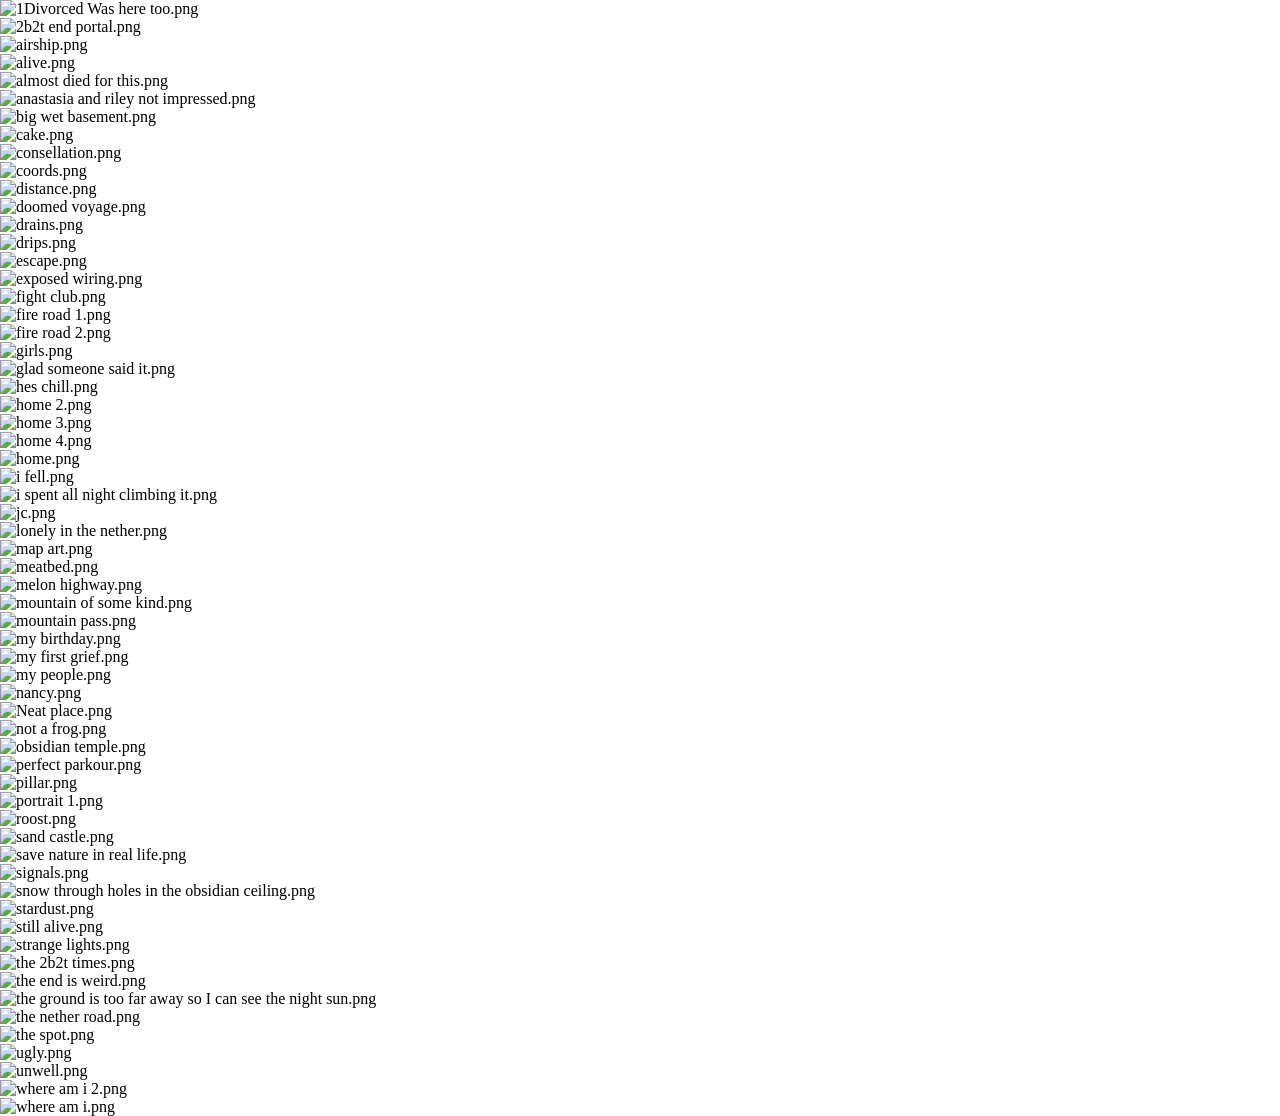
==== gallery.html @ 105a9064 "comit" ====
<!DOCTYPE html>
<html>
<head>
    <title>2b2t gallery</title>
    <style>
        body {
            margin: 0;
            padding: 0;
        }

        img {
            display: block;
            width: 100%;
            height: auto;
        }
    </style>
</head>
<body>

<img src="jondo3d_files/mc/1Divorced Was here too.png" alt="1Divorced Was here too.png">
<img src="jondo3d_files/mc/2b2t end portal.png" alt="2b2t end portal.png">
<img src="jondo3d_files/mc/airship.png" alt="airship.png">
<img src="jondo3d_files/mc/alive.png" alt="alive.png">
<img src="jondo3d_files/mc/almost died for this.png" alt="almost died for this.png">
<img src="jondo3d_files/mc/anastasia and riley not impressed.png" alt="anastasia and riley not impressed.png">
<img src="jondo3d_files/mc/big wet basement.png" alt="big wet basement.png">
<img src="jondo3d_files/mc/cake.png" alt="cake.png">
<img src="jondo3d_files/mc/consellation.png" alt="consellation.png">
<img src="jondo3d_files/mc/coords.png" alt="coords.png">
<img src="jondo3d_files/mc/distance.png" alt="distance.png">
<img src="jondo3d_files/mc/doomed voyage.png" alt="doomed voyage.png">
<img src="jondo3d_files/mc/drains.png" alt="drains.png">
<img src="jondo3d_files/mc/drips.png" alt="drips.png">
<img src="jondo3d_files/mc/escape.png" alt="escape.png">
<img src="jondo3d_files/mc/exposed wiring.png" alt="exposed wiring.png">
<img src="jondo3d_files/mc/fight club.png" alt="fight club.png">
<img src="jondo3d_files/mc/fire road 1.png" alt="fire road 1.png">
<img src="jondo3d_files/mc/fire road 2.png" alt="fire road 2.png">
<img src="jondo3d_files/mc/girls.png" alt="girls.png">
<img src="jondo3d_files/mc/glad someone said it.png" alt="glad someone said it.png">
<img src="jondo3d_files/mc/hes chill.png" alt="hes chill.png">
<img src="jondo3d_files/mc/home 2.png" alt="home 2.png">
<img src="jondo3d_files/mc/home 3.png" alt="home 3.png">
<img src="jondo3d_files/mc/home 4.png" alt="home 4.png">
<img src="jondo3d_files/mc/home.png" alt="home.png">
<img src="jondo3d_files/mc/i fell.png" alt="i fell.png">
<img src="jondo3d_files/mc/i spent all night climbing it.png" alt="i spent all night climbing it.png">
<img src="jondo3d_files/mc/jc.png" alt="jc.png">
<img src="jondo3d_files/mc/lonely in the nether.png" alt="lonely in the nether.png">
<img src="jondo3d_files/mc/map art.png" alt="map art.png">
<img src="jondo3d_files/mc/meatbed.png" alt="meatbed.png">
<img src="jondo3d_files/mc/melon highway.png" alt="melon highway.png">
<img src="jondo3d_files/mc/mountain of some kind.png" alt="mountain of some kind.png">
<img src="jondo3d_files/mc/mountain pass.png" alt="mountain pass.png">
<img src="jondo3d_files/mc/my birthday.png" alt="my birthday.png">
<img src="jondo3d_files/mc/my first grief.png" alt="my first grief.png">
<img src="jondo3d_files/mc/my people.png" alt="my people.png">
<img src="jondo3d_files/mc/nancy.png" alt="nancy.png">
<img src="jondo3d_files/mc/Neat place.png" alt="Neat place.png">
<img src="jondo3d_files/mc/not a frog.png" alt="not a frog.png">
<img src="jondo3d_files/mc/obsidian temple.png" alt="obsidian temple.png">
<img src="jondo3d_files/mc/perfect parkour.png" alt="perfect parkour.png">
<img src="jondo3d_files/mc/pillar.png" alt="pillar.png">
<img src="jondo3d_files/mc/portrait 1.png" alt="portrait 1.png">
<img src="jondo3d_files/mc/roost.png" alt="roost.png">
<img src="jondo3d_files/mc/sand castle.png" alt="sand castle.png">
<img src="jondo3d_files/mc/save nature in real life.png" alt="save nature in real life.png">
<img src="jondo3d_files/mc/signals.png" alt="signals.png">
<img src="jondo3d_files/mc/snow through holes in the obsidian ceiling.png" alt="snow through holes in the obsidian ceiling.png">
<img src="jondo3d_files/mc/stardust.png" alt="stardust.png">
<img src="jondo3d_files/mc/still alive.png" alt="still alive.png">
<img src="jondo3d_files/mc/strange lights.png" alt="strange lights.png">
<img src="jondo3d_files/mc/the 2b2t times.png" alt="the 2b2t times.png">
<img src="jondo3d_files/mc/the end is weird.png" alt="the end is weird.png">
<img src="jondo3d_files/mc/the ground is too far away so I can see the night sun.png" alt="the ground is too far away so I can see the night sun.png">
<img src="jondo3d_files/mc/the nether road.png" alt="the nether road.png">
<img src="jondo3d_files/mc/the spot.png" alt="the spot.png">
<img src="jondo3d_files/mc/ugly.png" alt="ugly.png">
<img src="jondo3d_files/mc/unwell.png" alt="unwell.png">
<img src="jondo3d_files/mc/where am i 2.png" alt="where am i 2.png">
<img src="jondo3d_files/mc/where am i.png" alt="where am i.png">

</body>
</html>
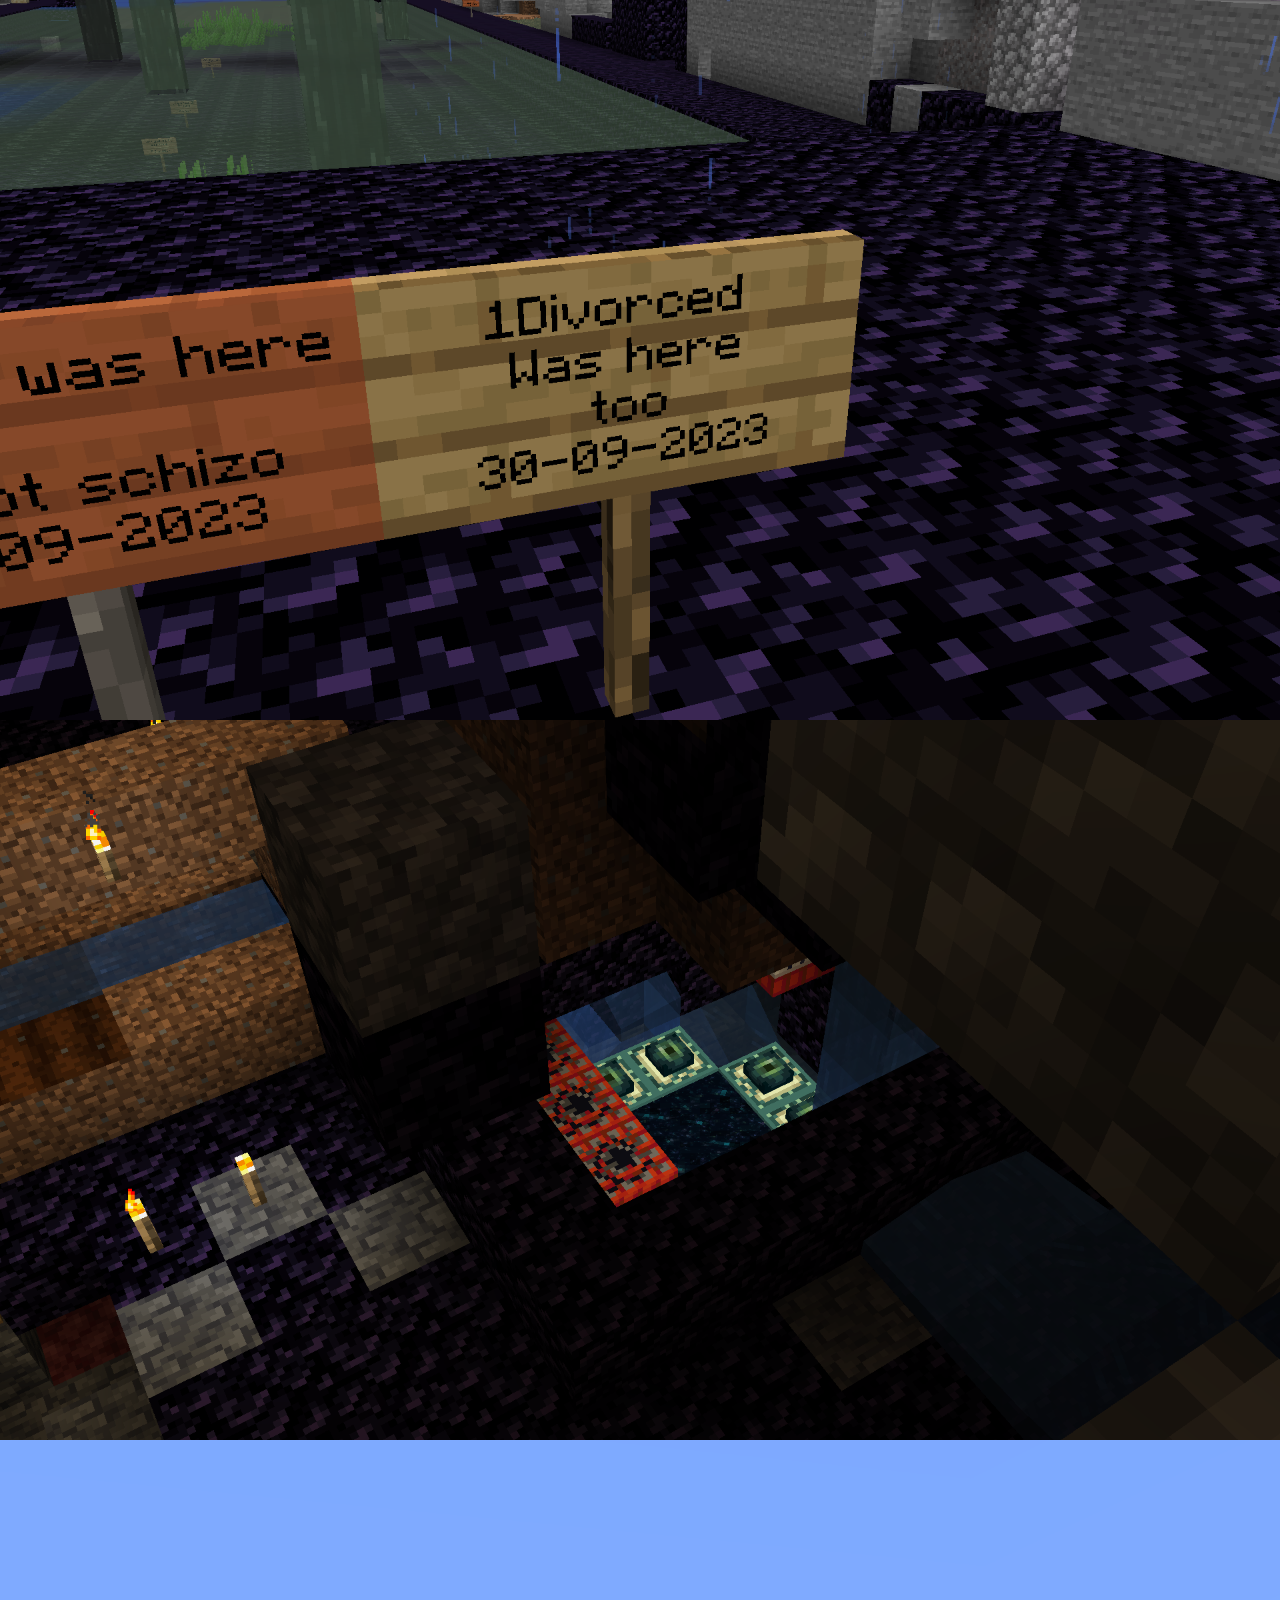
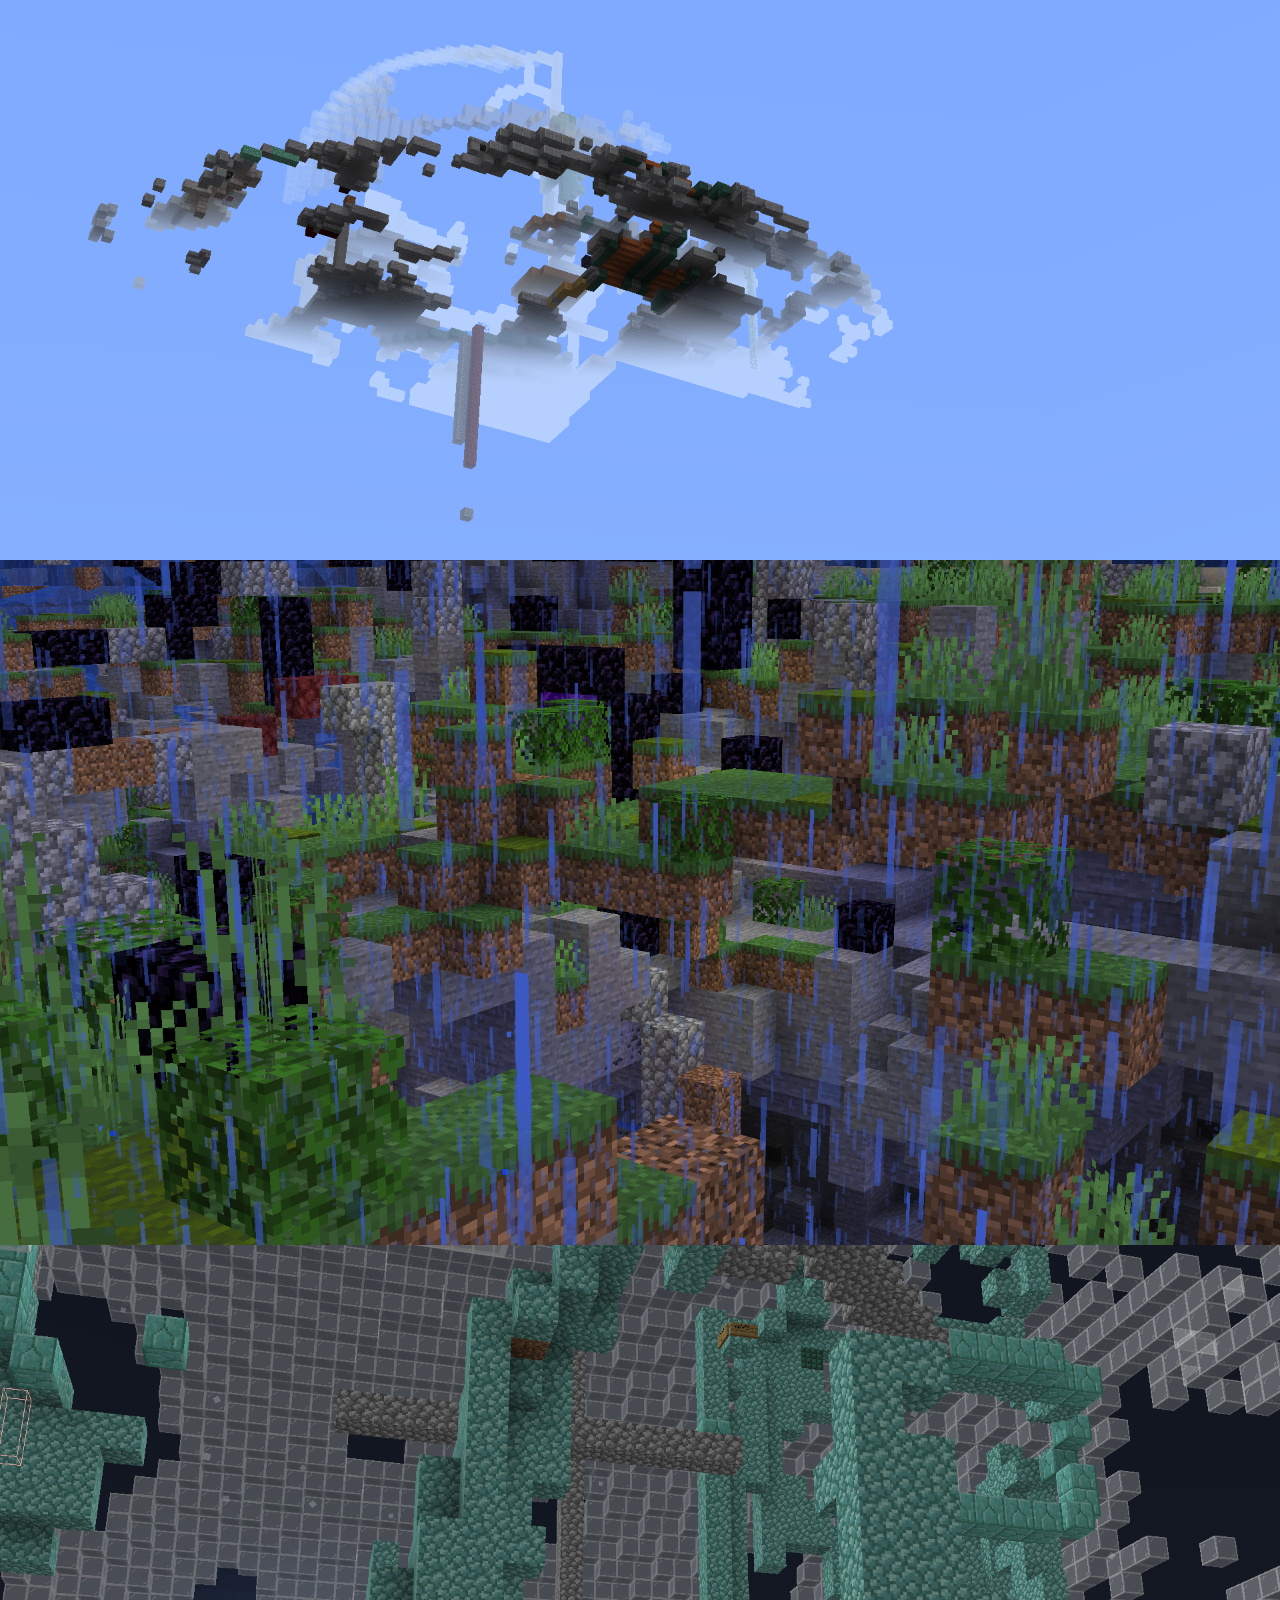
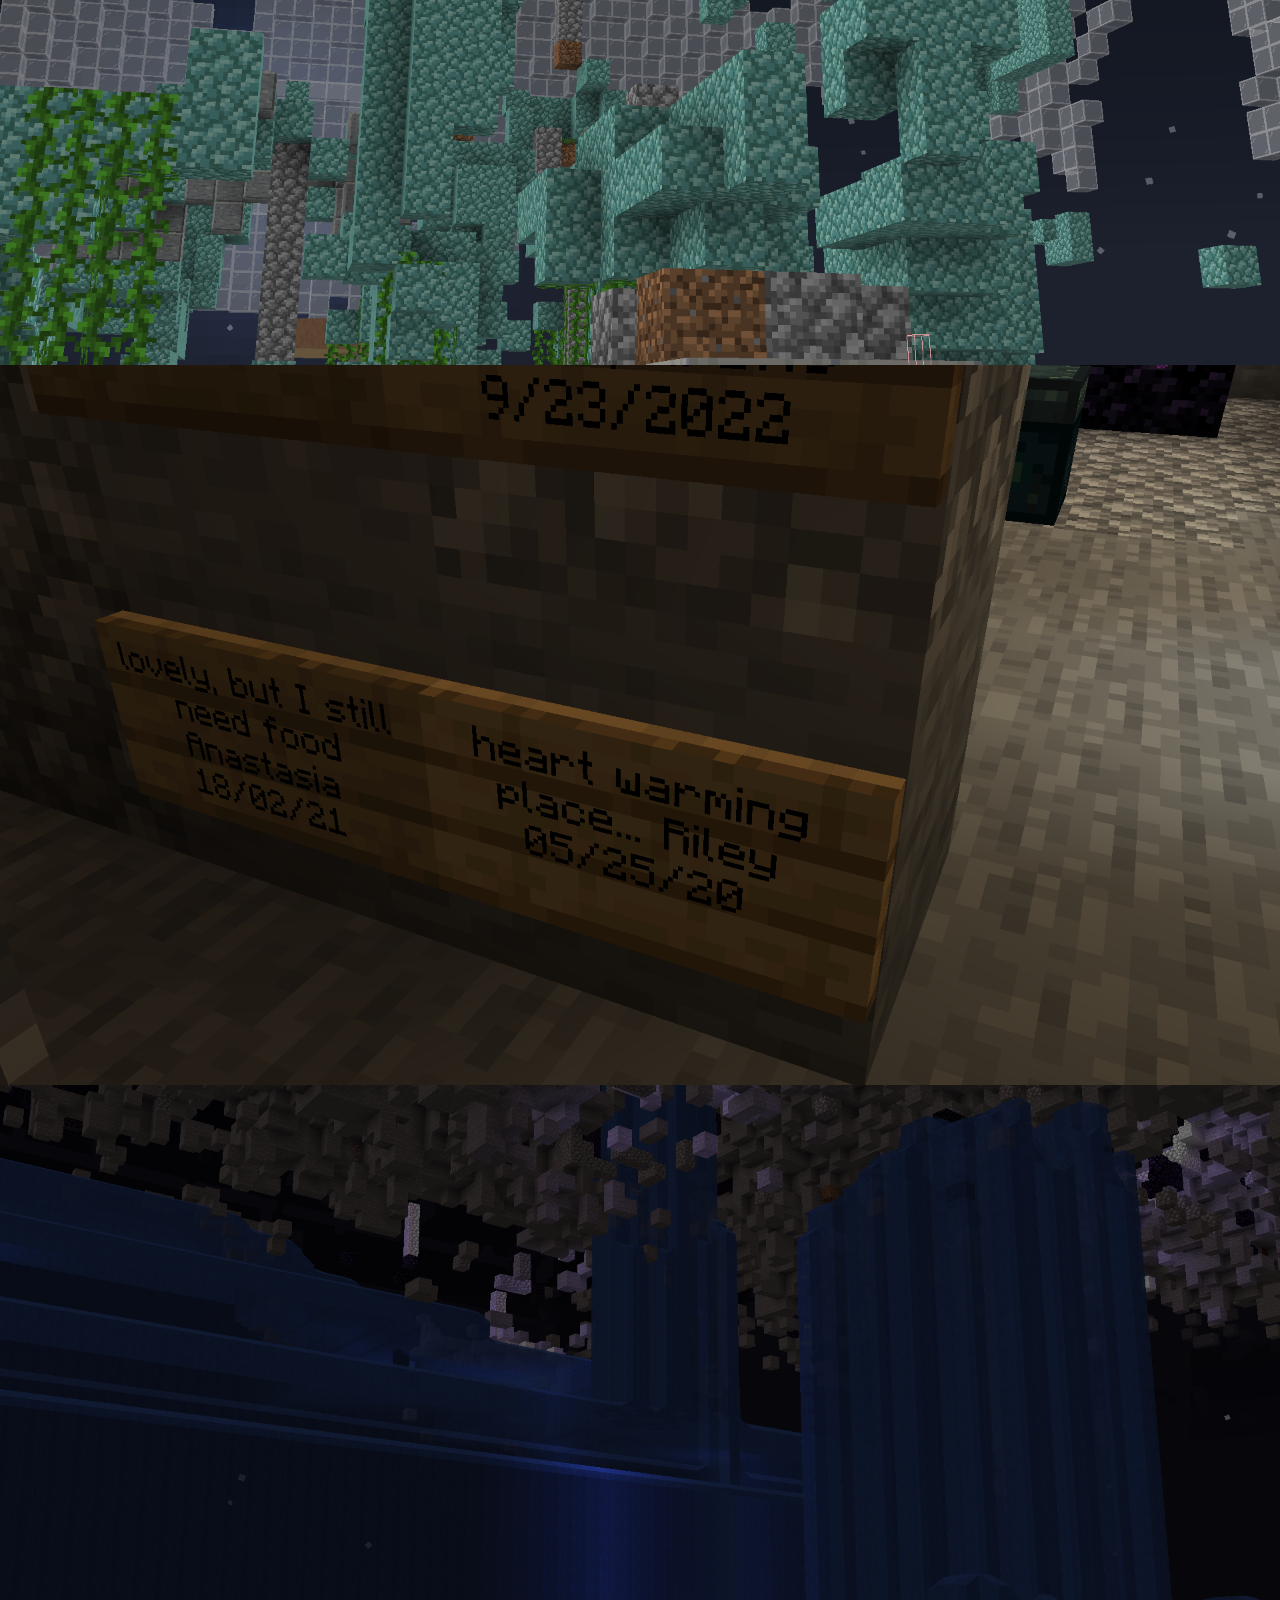
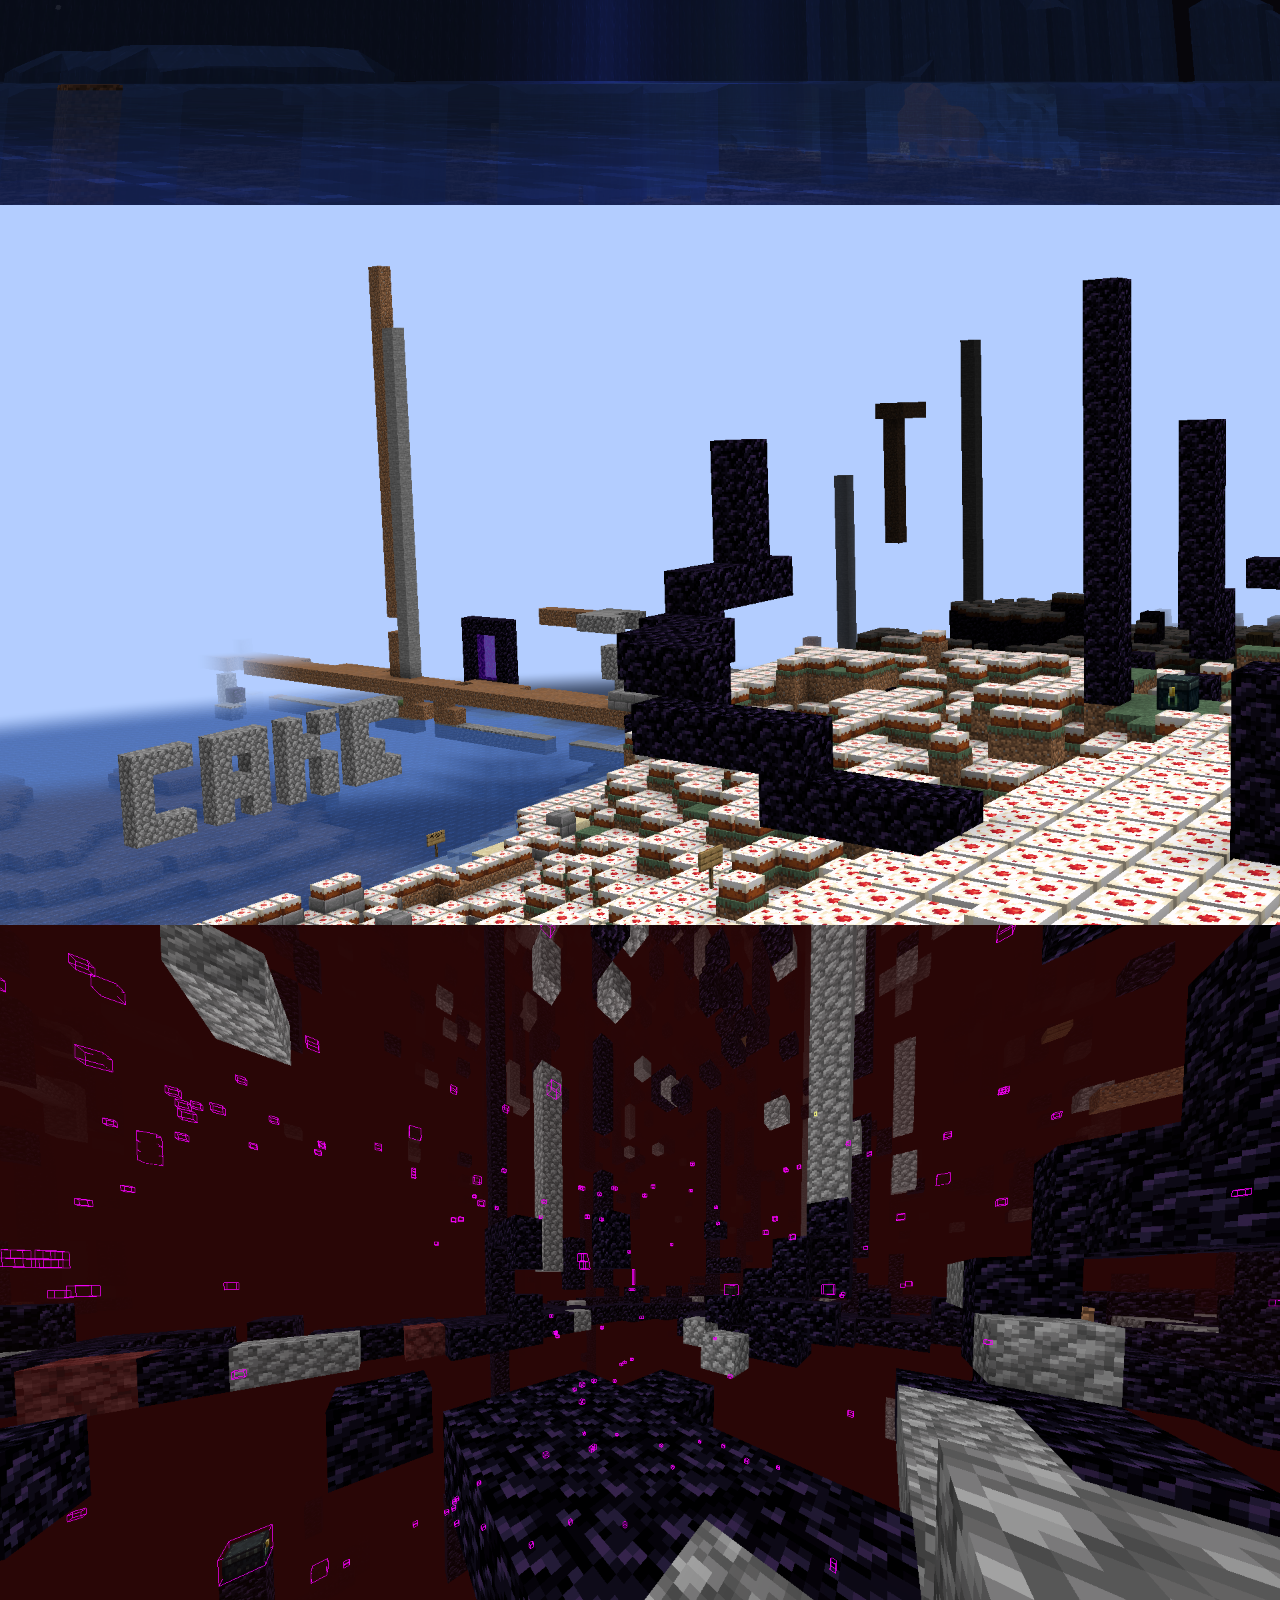
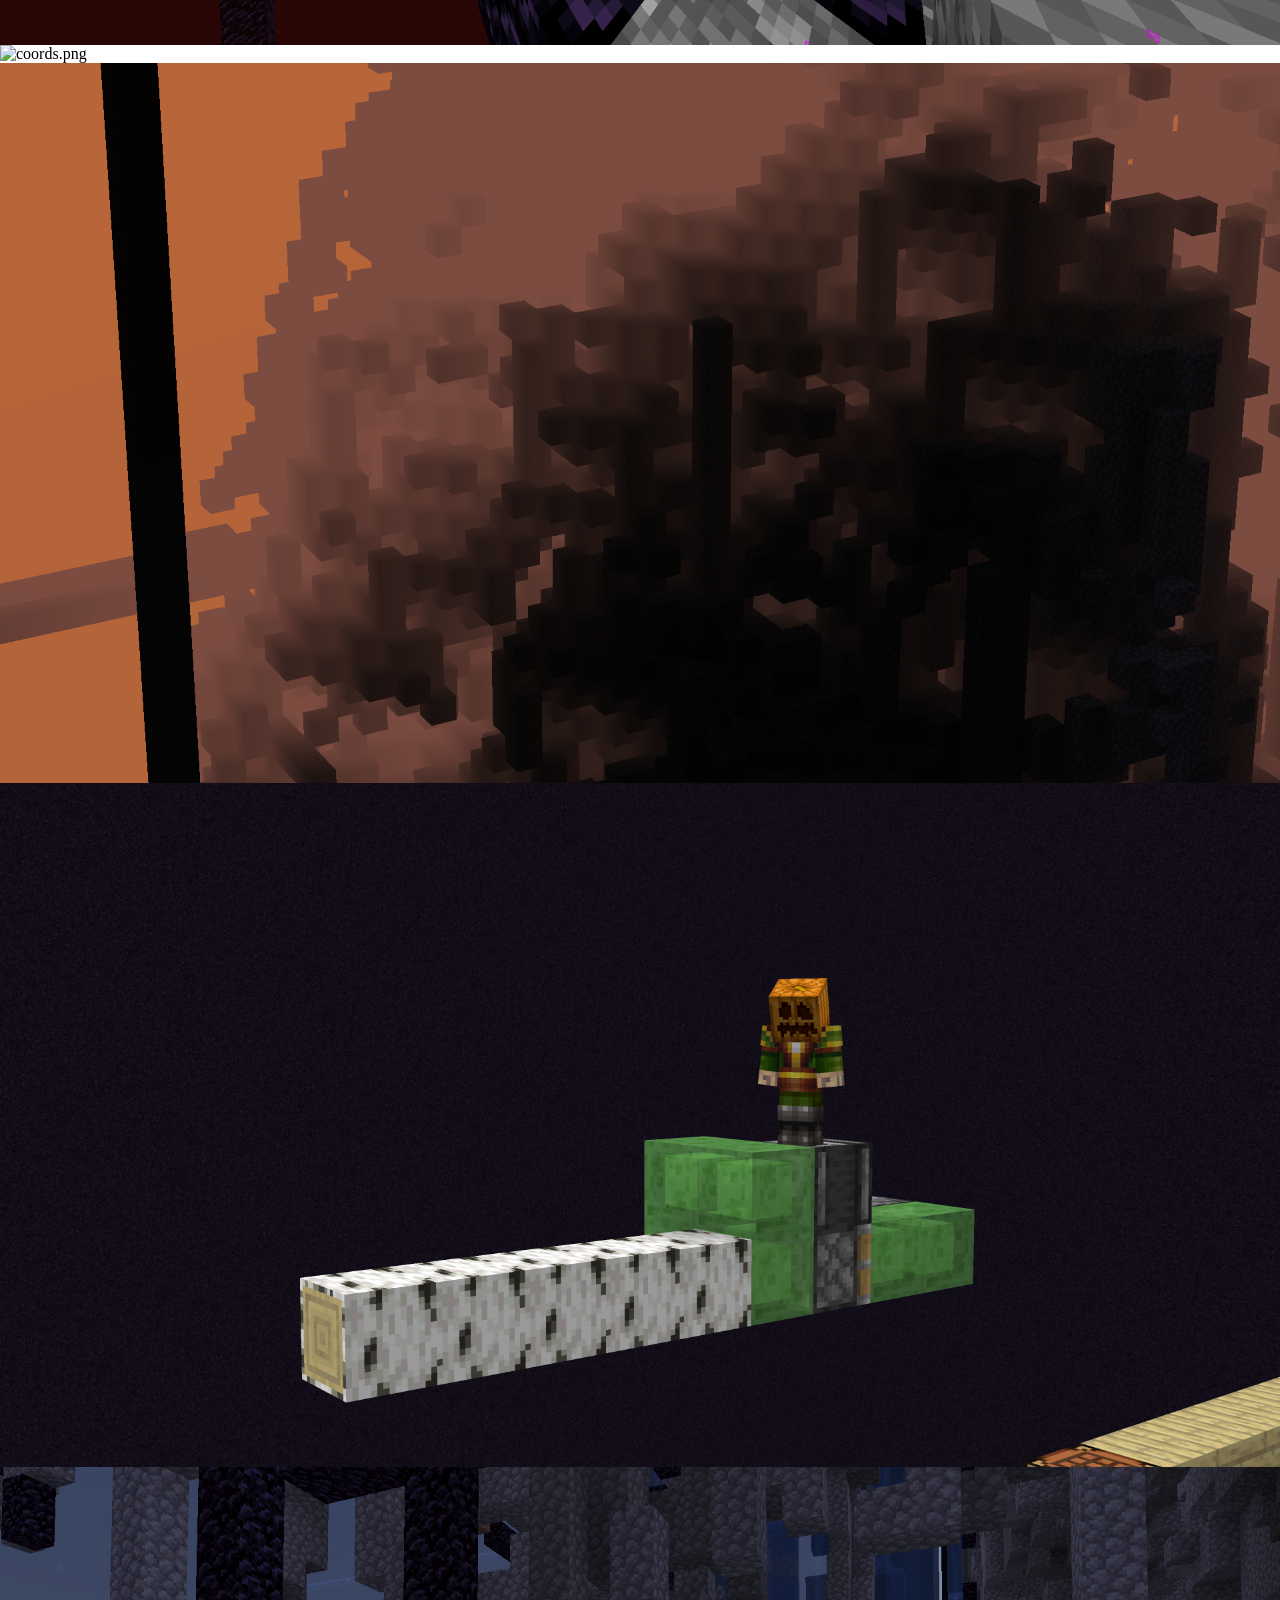
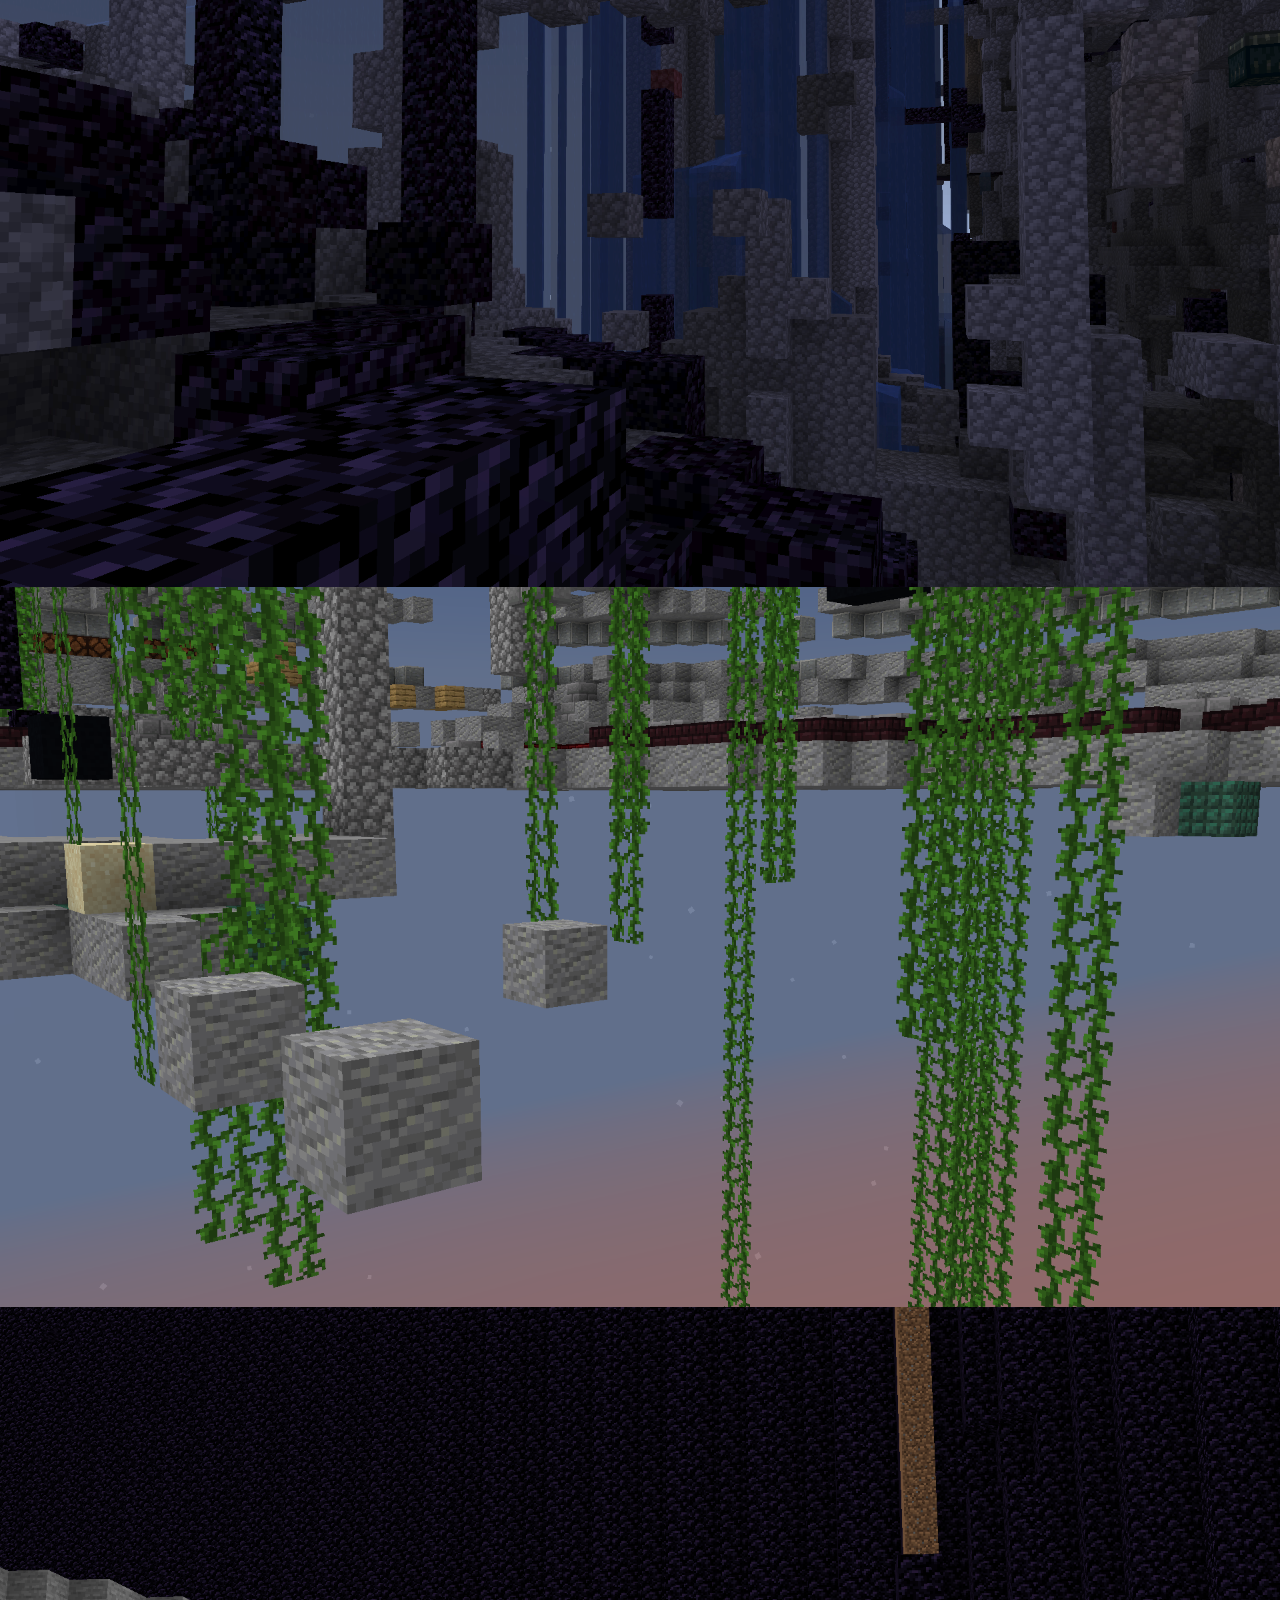
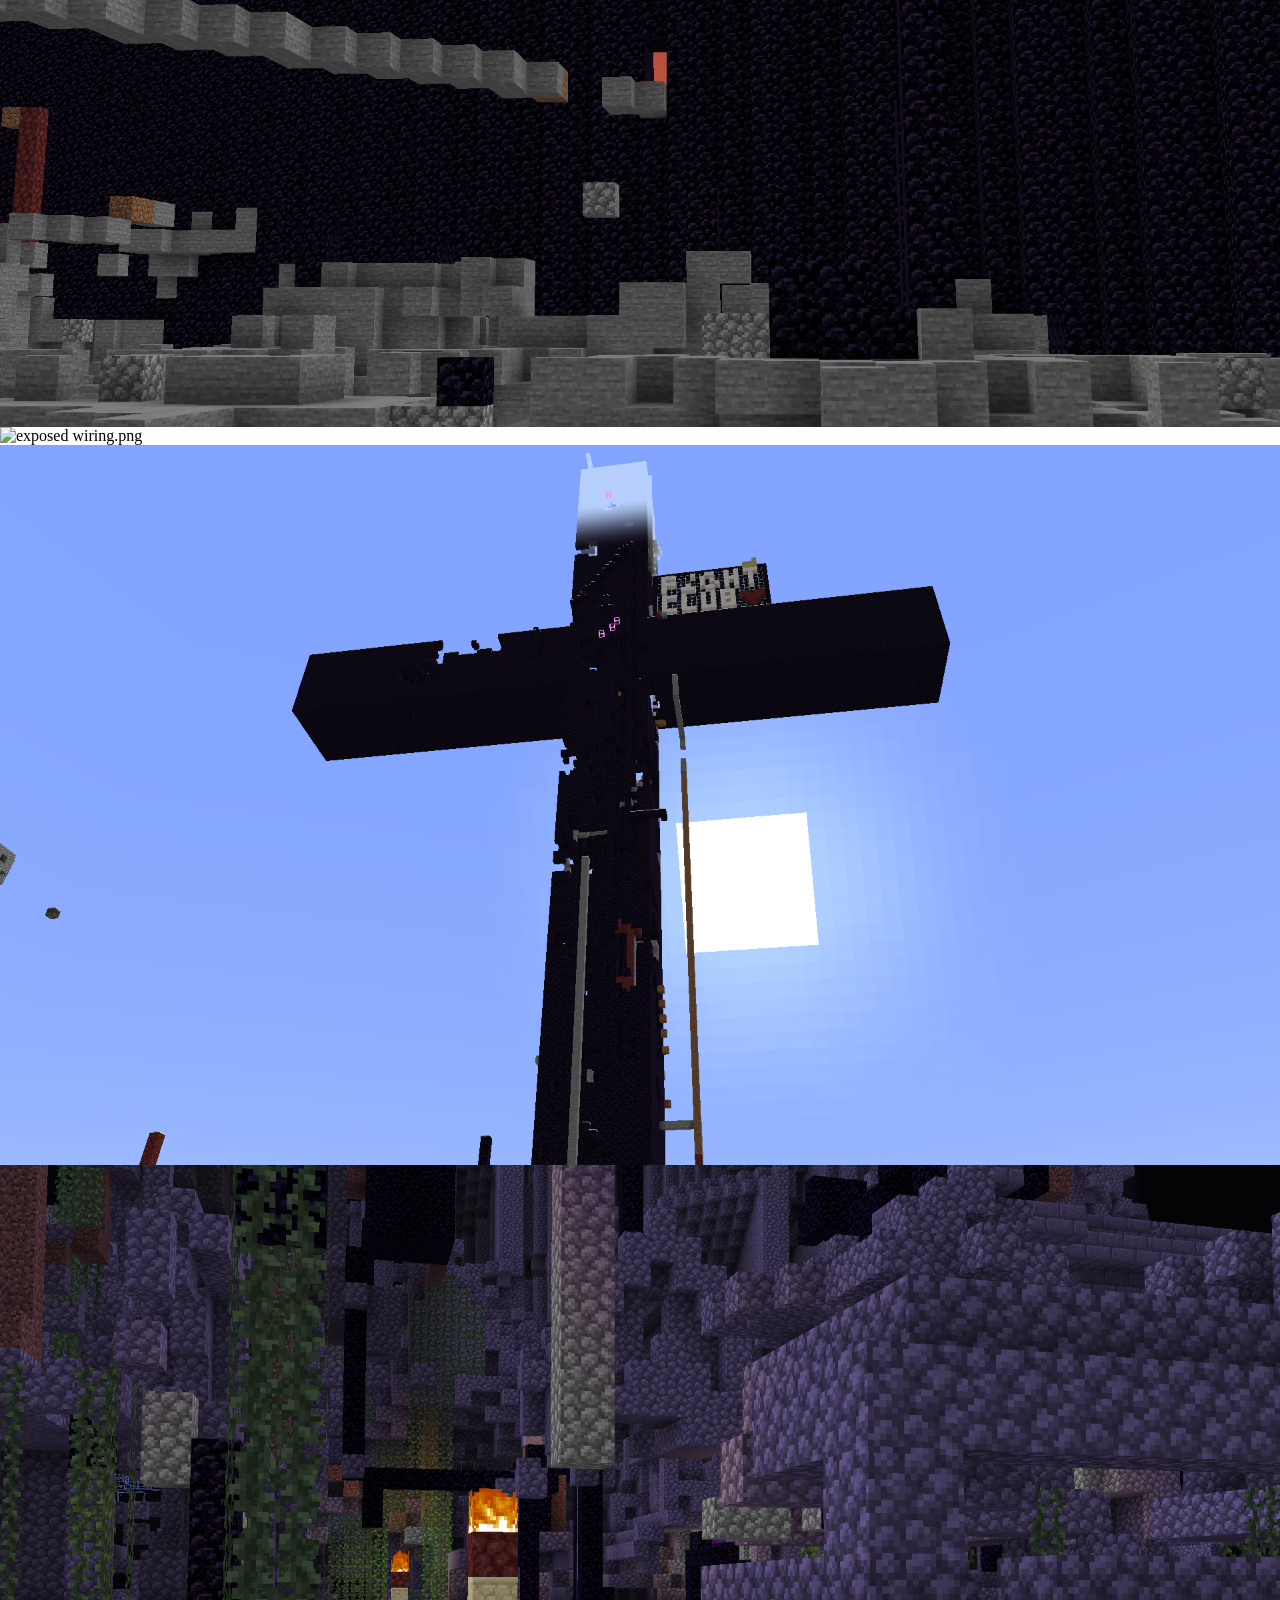
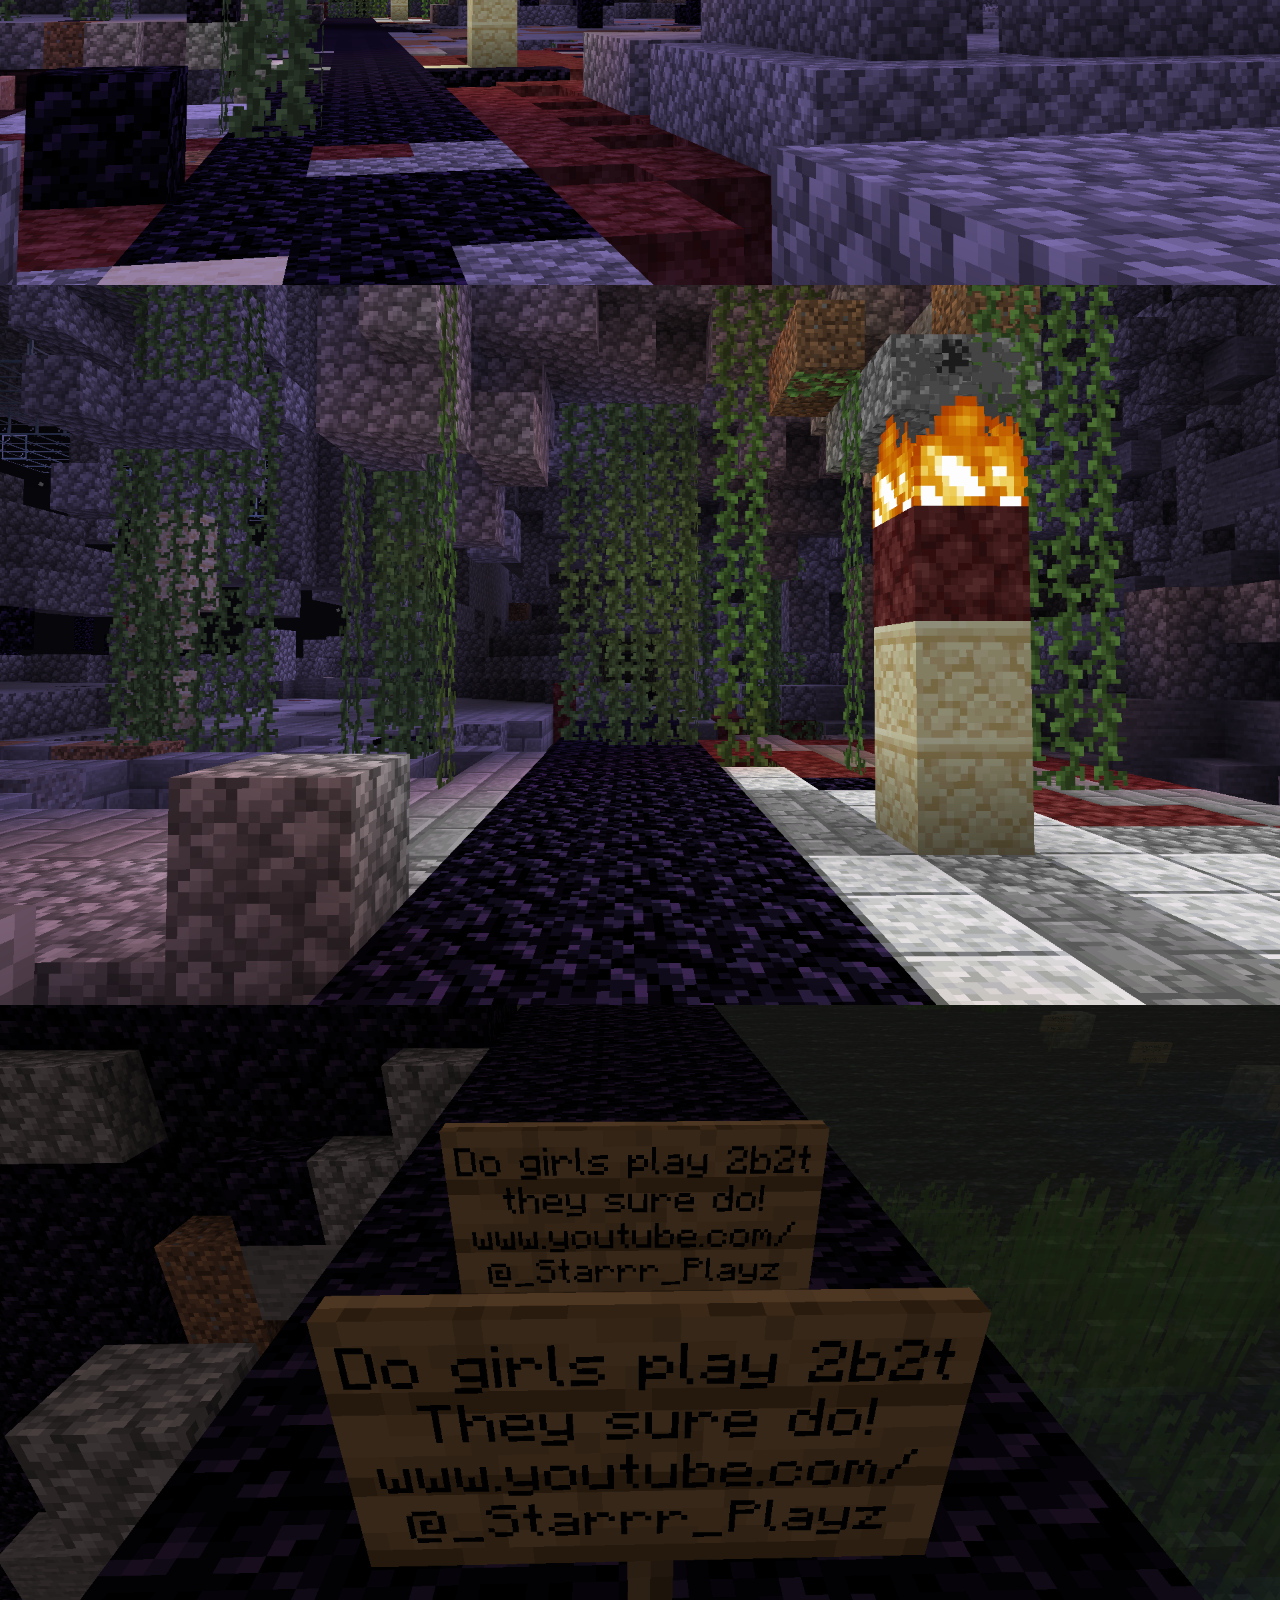
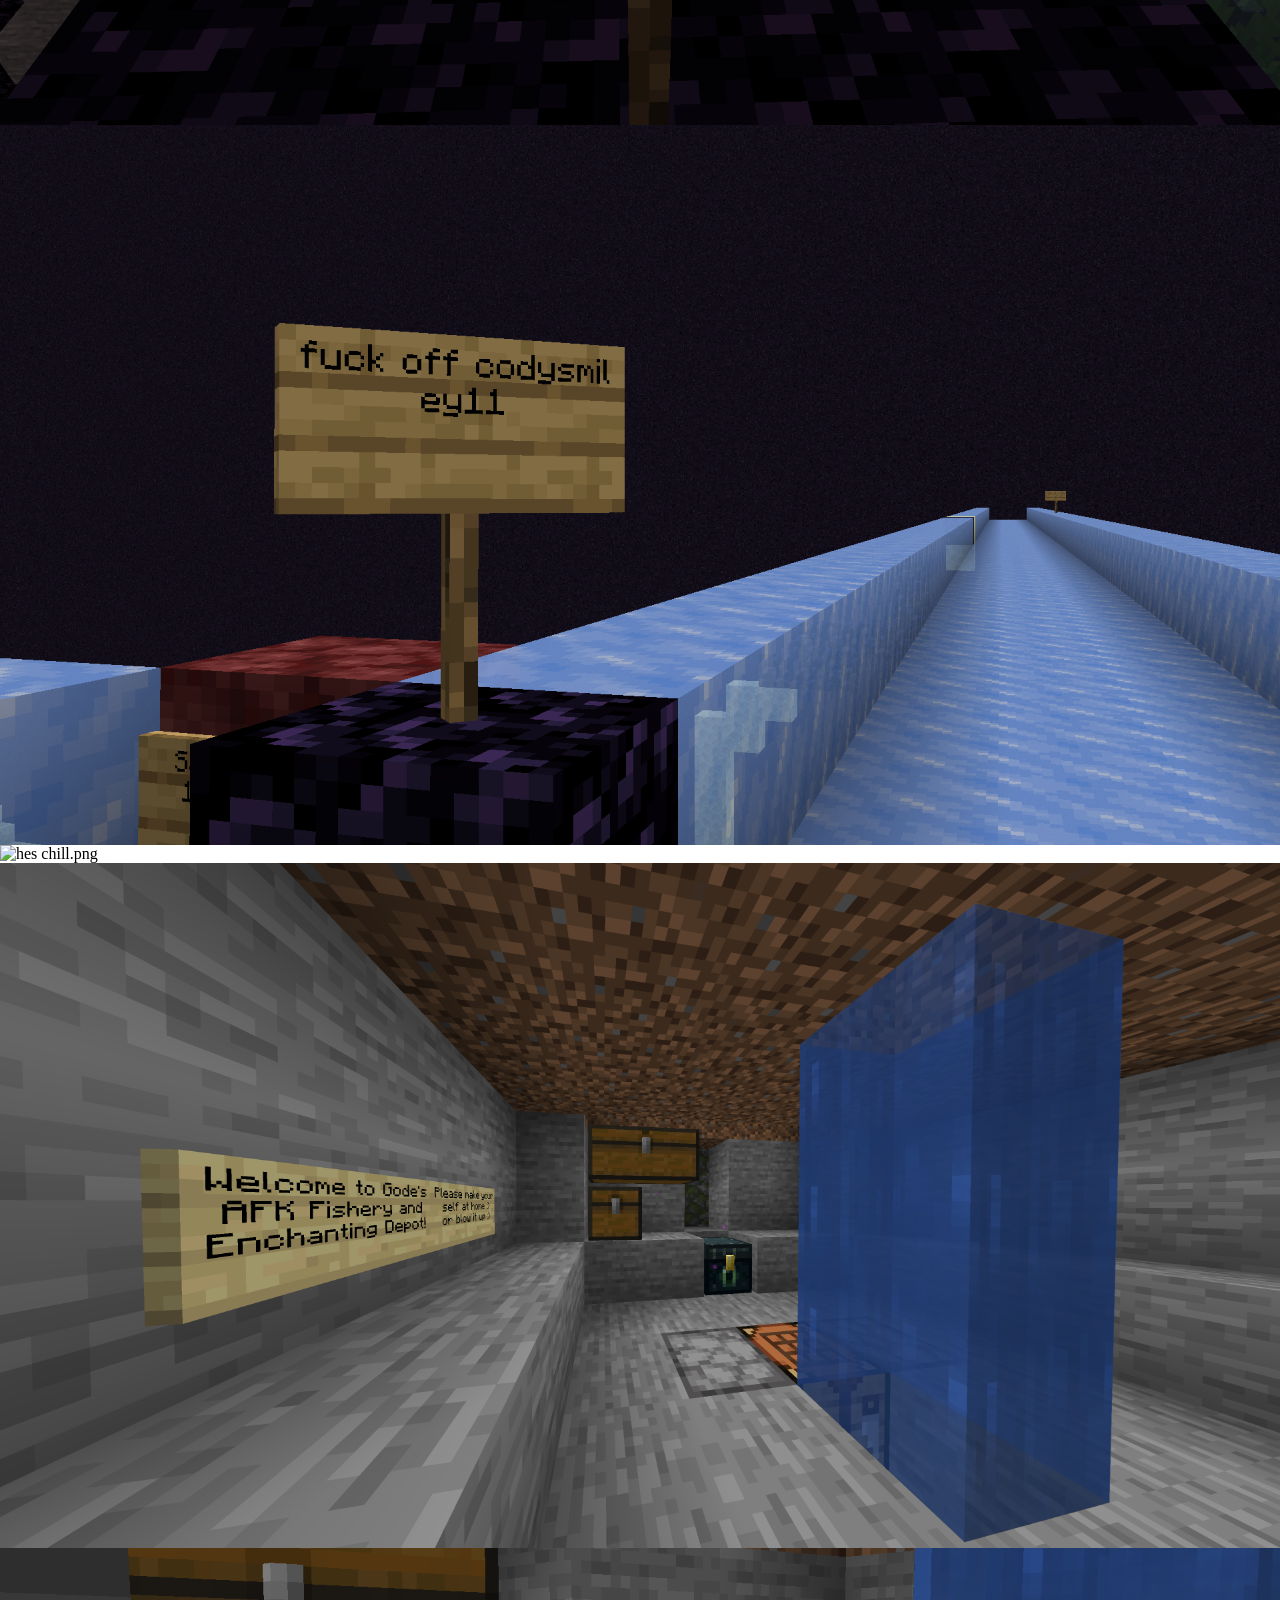
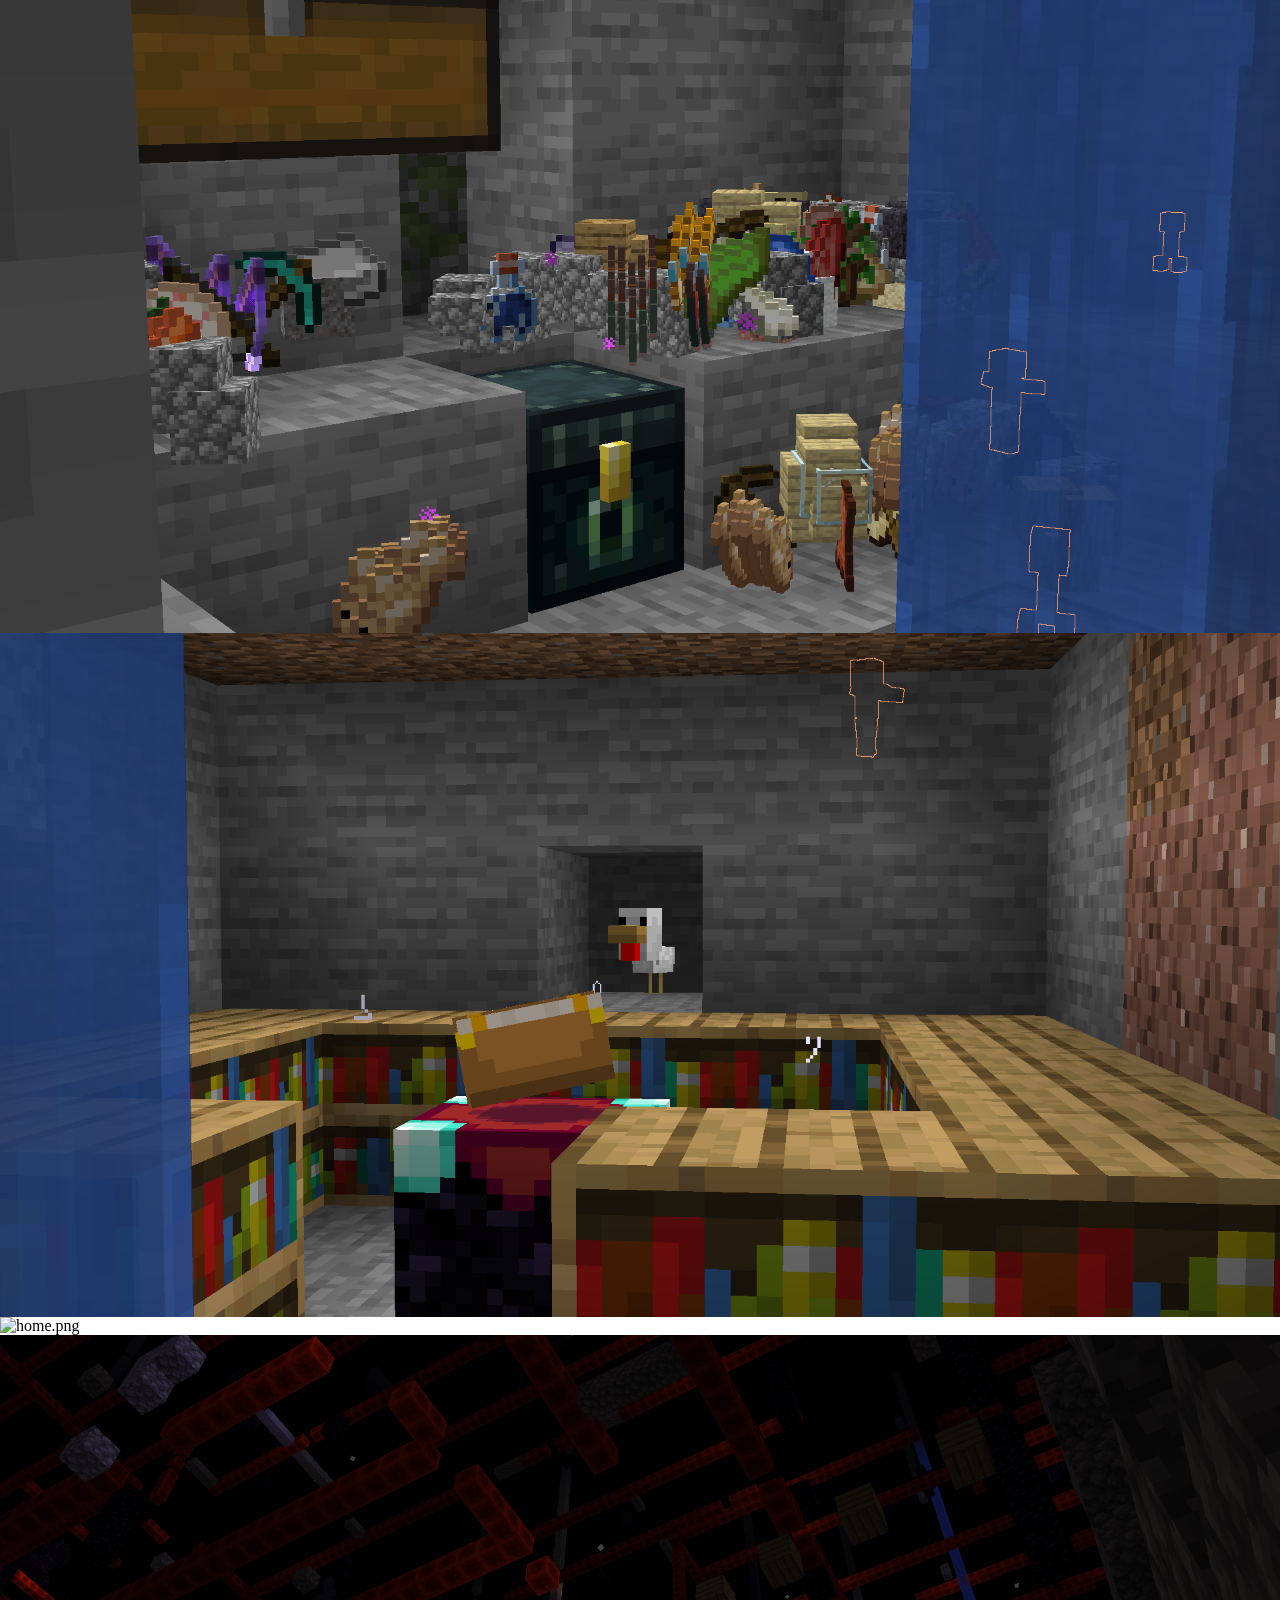
==== commit 3b713621: "sdf" ====
--- a/gallery.html
+++ b/gallery.html
@@ -17,68 +17,68 @@
 </head>
 <body>
 
-<img src="jondo3d_files/mc/1Divorced Was here too.png" alt="1Divorced Was here too.png">
-<img src="jondo3d_files/mc/2b2t end portal.png" alt="2b2t end portal.png">
-<img src="jondo3d_files/mc/airship.png" alt="airship.png">
-<img src="jondo3d_files/mc/alive.png" alt="alive.png">
-<img src="jondo3d_files/mc/almost died for this.png" alt="almost died for this.png">
-<img src="jondo3d_files/mc/anastasia and riley not impressed.png" alt="anastasia and riley not impressed.png">
-<img src="jondo3d_files/mc/big wet basement.png" alt="big wet basement.png">
-<img src="jondo3d_files/mc/cake.png" alt="cake.png">
-<img src="jondo3d_files/mc/consellation.png" alt="consellation.png">
-<img src="jondo3d_files/mc/coords.png" alt="coords.png">
-<img src="jondo3d_files/mc/distance.png" alt="distance.png">
-<img src="jondo3d_files/mc/doomed voyage.png" alt="doomed voyage.png">
-<img src="jondo3d_files/mc/drains.png" alt="drains.png">
-<img src="jondo3d_files/mc/drips.png" alt="drips.png">
-<img src="jondo3d_files/mc/escape.png" alt="escape.png">
-<img src="jondo3d_files/mc/exposed wiring.png" alt="exposed wiring.png">
-<img src="jondo3d_files/mc/fight club.png" alt="fight club.png">
-<img src="jondo3d_files/mc/fire road 1.png" alt="fire road 1.png">
-<img src="jondo3d_files/mc/fire road 2.png" alt="fire road 2.png">
-<img src="jondo3d_files/mc/girls.png" alt="girls.png">
-<img src="jondo3d_files/mc/glad someone said it.png" alt="glad someone said it.png">
-<img src="jondo3d_files/mc/hes chill.png" alt="hes chill.png">
-<img src="jondo3d_files/mc/home 2.png" alt="home 2.png">
-<img src="jondo3d_files/mc/home 3.png" alt="home 3.png">
-<img src="jondo3d_files/mc/home 4.png" alt="home 4.png">
-<img src="jondo3d_files/mc/home.png" alt="home.png">
-<img src="jondo3d_files/mc/i fell.png" alt="i fell.png">
-<img src="jondo3d_files/mc/i spent all night climbing it.png" alt="i spent all night climbing it.png">
-<img src="jondo3d_files/mc/jc.png" alt="jc.png">
-<img src="jondo3d_files/mc/lonely in the nether.png" alt="lonely in the nether.png">
-<img src="jondo3d_files/mc/map art.png" alt="map art.png">
-<img src="jondo3d_files/mc/meatbed.png" alt="meatbed.png">
-<img src="jondo3d_files/mc/melon highway.png" alt="melon highway.png">
-<img src="jondo3d_files/mc/mountain of some kind.png" alt="mountain of some kind.png">
-<img src="jondo3d_files/mc/mountain pass.png" alt="mountain pass.png">
-<img src="jondo3d_files/mc/my birthday.png" alt="my birthday.png">
-<img src="jondo3d_files/mc/my first grief.png" alt="my first grief.png">
-<img src="jondo3d_files/mc/my people.png" alt="my people.png">
-<img src="jondo3d_files/mc/nancy.png" alt="nancy.png">
-<img src="jondo3d_files/mc/Neat place.png" alt="Neat place.png">
-<img src="jondo3d_files/mc/not a frog.png" alt="not a frog.png">
-<img src="jondo3d_files/mc/obsidian temple.png" alt="obsidian temple.png">
-<img src="jondo3d_files/mc/perfect parkour.png" alt="perfect parkour.png">
-<img src="jondo3d_files/mc/pillar.png" alt="pillar.png">
-<img src="jondo3d_files/mc/portrait 1.png" alt="portrait 1.png">
-<img src="jondo3d_files/mc/roost.png" alt="roost.png">
-<img src="jondo3d_files/mc/sand castle.png" alt="sand castle.png">
-<img src="jondo3d_files/mc/save nature in real life.png" alt="save nature in real life.png">
-<img src="jondo3d_files/mc/signals.png" alt="signals.png">
-<img src="jondo3d_files/mc/snow through holes in the obsidian ceiling.png" alt="snow through holes in the obsidian ceiling.png">
-<img src="jondo3d_files/mc/stardust.png" alt="stardust.png">
-<img src="jondo3d_files/mc/still alive.png" alt="still alive.png">
-<img src="jondo3d_files/mc/strange lights.png" alt="strange lights.png">
-<img src="jondo3d_files/mc/the 2b2t times.png" alt="the 2b2t times.png">
-<img src="jondo3d_files/mc/the end is weird.png" alt="the end is weird.png">
-<img src="jondo3d_files/mc/the ground is too far away so I can see the night sun.png" alt="the ground is too far away so I can see the night sun.png">
-<img src="jondo3d_files/mc/the nether road.png" alt="the nether road.png">
-<img src="jondo3d_files/mc/the spot.png" alt="the spot.png">
-<img src="jondo3d_files/mc/ugly.png" alt="ugly.png">
-<img src="jondo3d_files/mc/unwell.png" alt="unwell.png">
-<img src="jondo3d_files/mc/where am i 2.png" alt="where am i 2.png">
-<img src="jondo3d_files/mc/where am i.png" alt="where am i.png">
+<img src="files/mc/1Divorced Was here too.png" alt="1Divorced Was here too.png">
+<img src="files/mc/2b2t end portal.png" alt="2b2t end portal.png">
+<img src="files/mc/airship.png" alt="airship.png">
+<img src="files/mc/alive.png" alt="alive.png">
+<img src="files/mc/almost died for this.png" alt="almost died for this.png">
+<img src="files/mc/anastasia and riley not impressed.png" alt="anastasia and riley not impressed.png">
+<img src="files/mc/big wet basement.png" alt="big wet basement.png">
+<img src="files/mc/cake.png" alt="cake.png">
+<img src="files/mc/consellation.png" alt="consellation.png">
+<img src="files/mc/coords.png" alt="coords.png">
+<img src="files/mc/distance.png" alt="distance.png">
+<img src="files/mc/doomed voyage.png" alt="doomed voyage.png">
+<img src="files/mc/drains.png" alt="drains.png">
+<img src="files/mc/drips.png" alt="drips.png">
+<img src="files/mc/escape.png" alt="escape.png">
+<img src="files/mc/exposed wiring.png" alt="exposed wiring.png">
+<img src="files/mc/fight club.png" alt="fight club.png">
+<img src="files/mc/fire road 1.png" alt="fire road 1.png">
+<img src="files/mc/fire road 2.png" alt="fire road 2.png">
+<img src="files/mc/girls.png" alt="girls.png">
+<img src="files/mc/glad someone said it.png" alt="glad someone said it.png">
+<img src="files/mc/hes chill.png" alt="hes chill.png">
+<img src="files/mc/home 2.png" alt="home 2.png">
+<img src="files/mc/home 3.png" alt="home 3.png">
+<img src="files/mc/home 4.png" alt="home 4.png">
+<img src="files/mc/home.png" alt="home.png">
+<img src="files/mc/i fell.png" alt="i fell.png">
+<img src="files/mc/i spent all night climbing it.png" alt="i spent all night climbing it.png">
+<img src="files/mc/jc.png" alt="jc.png">
+<img src="files/mc/lonely in the nether.png" alt="lonely in the nether.png">
+<img src="files/mc/map art.png" alt="map art.png">
+<img src="files/mc/meatbed.png" alt="meatbed.png">
+<img src="files/mc/melon highway.png" alt="melon highway.png">
+<img src="files/mc/mountain of some kind.png" alt="mountain of some kind.png">
+<img src="files/mc/mountain pass.png" alt="mountain pass.png">
+<img src="files/mc/my birthday.png" alt="my birthday.png">
+<img src="files/mc/my first grief.png" alt="my first grief.png">
+<img src="files/mc/my people.png" alt="my people.png">
+<img src="files/mc/nancy.png" alt="nancy.png">
+<img src="files/mc/Neat place.png" alt="Neat place.png">
+<img src="files/mc/not a frog.png" alt="not a frog.png">
+<img src="files/mc/obsidian temple.png" alt="obsidian temple.png">
+<img src="files/mc/perfect parkour.png" alt="perfect parkour.png">
+<img src="files/mc/pillar.png" alt="pillar.png">
+<img src="files/mc/portrait 1.png" alt="portrait 1.png">
+<img src="files/mc/roost.png" alt="roost.png">
+<img src="files/mc/sand castle.png" alt="sand castle.png">
+<img src="files/mc/save nature in real life.png" alt="save nature in real life.png">
+<img src="files/mc/signals.png" alt="signals.png">
+<img src="files/mc/snow through holes in the obsidian ceiling.png" alt="snow through holes in the obsidian ceiling.png">
+<img src="files/mc/stardust.png" alt="stardust.png">
+<img src="files/mc/still alive.png" alt="still alive.png">
+<img src="files/mc/strange lights.png" alt="strange lights.png">
+<img src="files/mc/the 2b2t times.png" alt="the 2b2t times.png">
+<img src="files/mc/the end is weird.png" alt="the end is weird.png">
+<img src="files/mc/the ground is too far away so I can see the night sun.png" alt="the ground is too far away so I can see the night sun.png">
+<img src="files/mc/the nether road.png" alt="the nether road.png">
+<img src="files/mc/the spot.png" alt="the spot.png">
+<img src="files/mc/ugly.png" alt="ugly.png">
+<img src="files/mc/unwell.png" alt="unwell.png">
+<img src="files/mc/where am i 2.png" alt="where am i 2.png">
+<img src="files/mc/where am i.png" alt="where am i.png">
 
 </body>
 </html>
